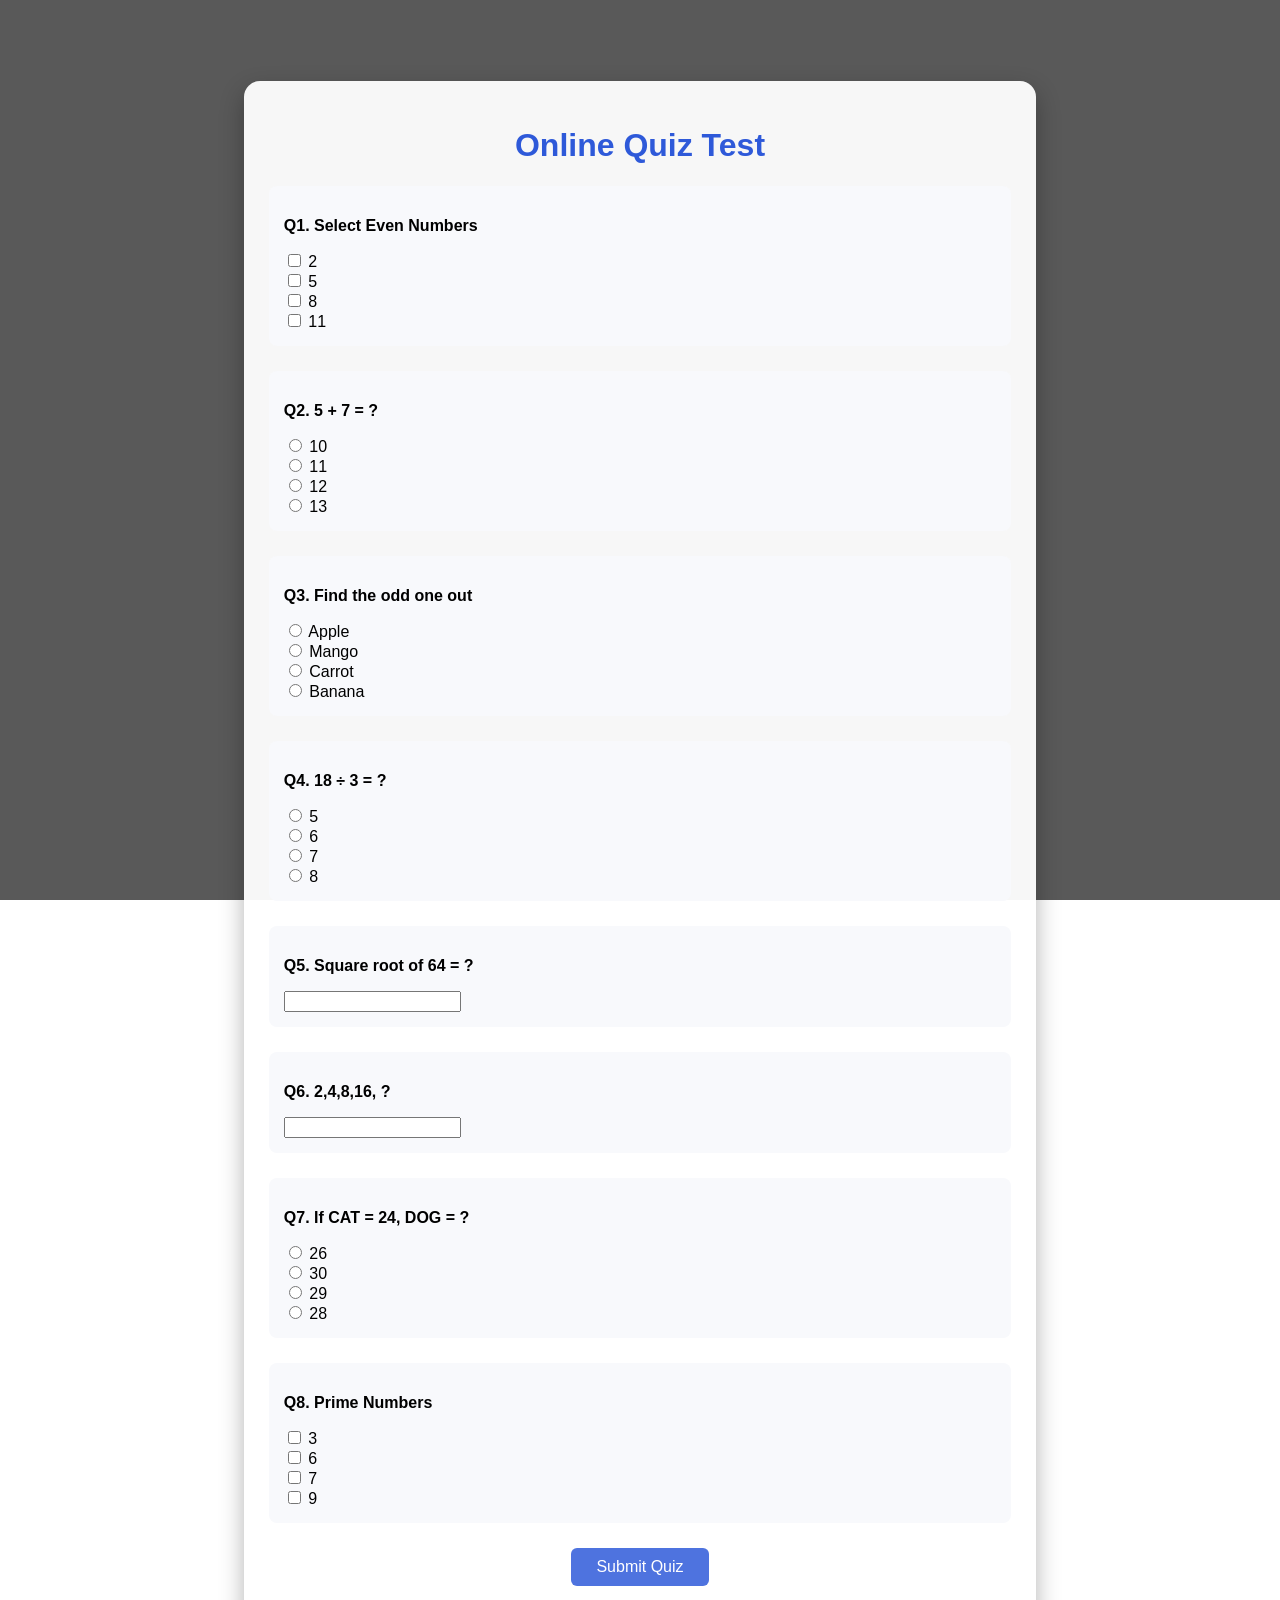
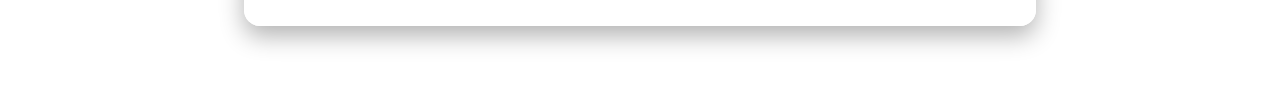
==== index.html @ 97765999 "Rename quiz.html to index.html" ====
<!DOCTYPE html>
<html>
<head>
    <meta charset="UTF-8">
    <title>Online Quiz Test</title>
    <link rel="stylesheet" href="style.css">
</head>
<body>

<div class="container">
    <div class="header">
        <h1>Online Quiz Test</h1>
    </div>

    <div id="quizContainer"></div>

    <div class="submit-area">
        <button onclick="submitQuiz()">Submit Quiz</button>
        <div id="result"></div>
    </div>
</div>

<body>

<script src="script.js"></script>
</body>
</html>
---- style.css ----
body {
    margin: 0;
    font-family: Arial, sans-serif;

    background: 
        linear-gradient(rgba(0,0,0,0.65), rgba(0,0,0,0.65)),
        url("https://images.unsplash.com/photo-1503676260728-1c00da094a0b");

    background-size: cover;
    background-position: center;
    background-attachment: fixed;
}

.container {
    width: 58%;
    max-width: 860px;
    margin: 81px auto;
    background: rgba(255, 255, 255, 0.95);
    padding: 25px;
    border-radius: 16px;
    box-shadow: 0 10px 25px rgba(0, 0, 0, 0.3);
    animation: fadeIn 0.5s ease-in;
}


@keyframes fadeIn {
    from {opacity: 0; transform: translateY(10px);}
    to {opacity: 1; transform: translateY(0);}
}

.header {
    text-align: center;
    margin-bottom: 20px;
}

.header h1 {
    color: #2e59d9;
}

.question {
    margin-bottom: 25px;
    padding: 15px;
    border-radius: 8px;
    background: #f8f9fc;
    transition: 0.3s;
}

.question:hover {
    background: #e2e6f5;
}

.options label {
    display: block;
    padding: 6px;
    cursor: pointer;
}

.options input {
    margin-right: 8px;
}

.submit-area {
    text-align: center;
}

button {
    padding: 10px 25px;
    border: none;
    background: #4e73df;
    color: white;
    border-radius: 6px;
    cursor: pointer;
    transition: 0.3s;
    font-size: 16px;
}

button:hover {
    background: #2e59d9;
    transform: scale(1.05);
}

#result {
    margin-top: 15px;
    font-size: 18px;
    font-weight: bold;
}
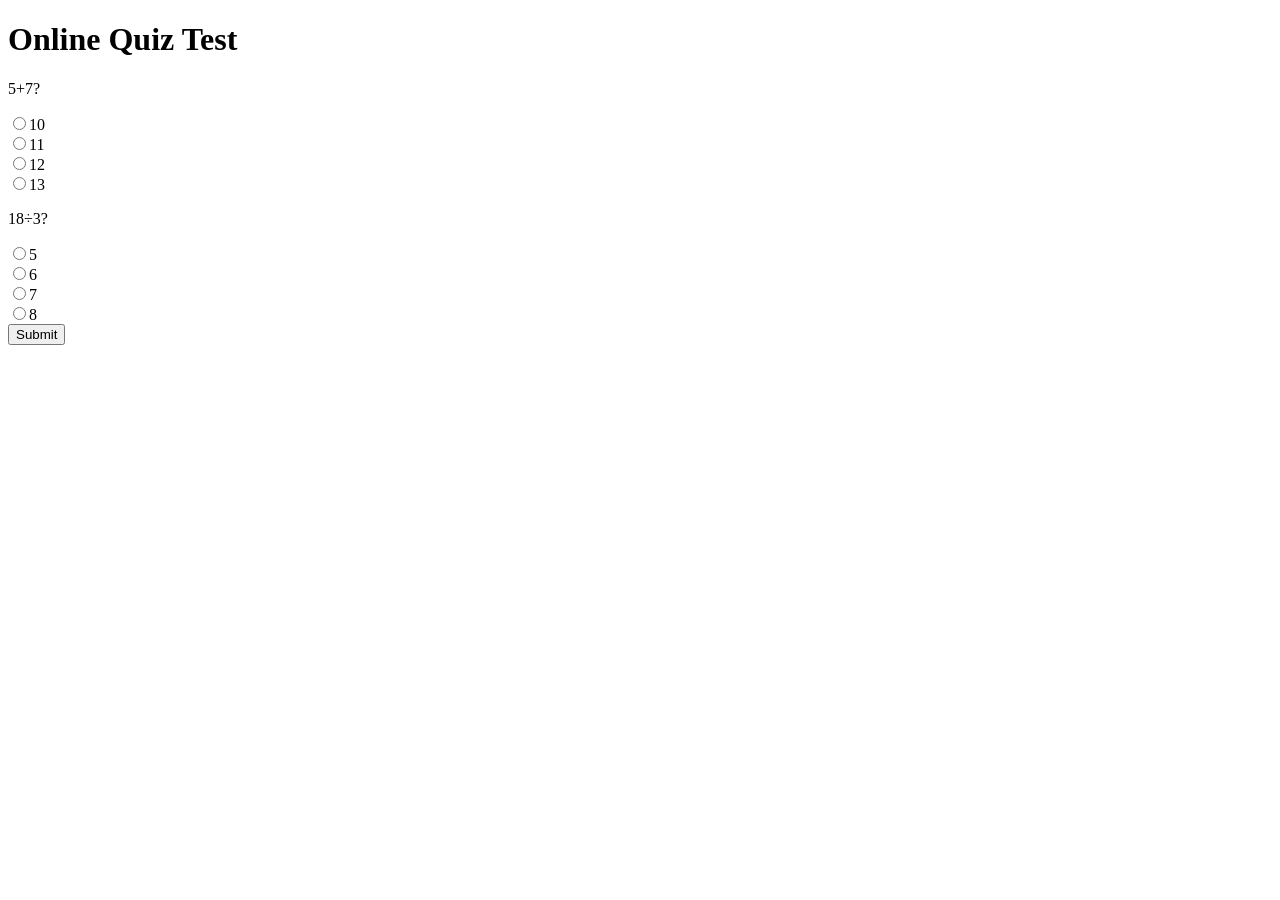
==== commit 4ba94bb9: "Update index.html" ====
--- a/index.html
+++ b/index.html
@@ -3,25 +3,45 @@
 <head>
     <meta charset="UTF-8">
     <title>Online Quiz Test</title>
-    <link rel="stylesheet" href="style.css">
 </head>
 <body>
 
-<div class="container">
-    <div class="header">
-        <h1>Online Quiz Test</h1>
-    </div>
+<h1>Online Quiz Test</h1>
 
-    <div id="quizContainer"></div>
+<div id="quizContainer"></div>
 
-    <div class="submit-area">
-        <button onclick="submitQuiz()">Submit Quiz</button>
-        <div id="result"></div>
-    </div>
-</div>
+<button onclick="submitQuiz()">Submit</button>
+<div id="result"></div>
 
-<body>
+<!-- 👇 JS ko yaha bottom pe rakho -->
+<script>
+const questions = [
+  { question: "5+7?", options:["10","11","12","13"], answer:"12" },
+  { question: "18÷3?", options:["5","6","7","8"], answer:"6" }
+];
 
-<script src="script.js"></script>
+const container = document.getElementById("quizContainer");
+
+questions.forEach((q,i)=>{
+  let html = `<p>${q.question}</p>`;
+  q.options.forEach(opt=>{
+    html += `<input type="radio" name="q${i}" value="${opt}">${opt}<br>`;
+  });
+  container.innerHTML += html;
+});
+
+function submitQuiz(){
+  let score=0;
+
+  questions.forEach((q,i)=>{
+    let ans = document.querySelector(`input[name="q${i}"]:checked`);
+    if(ans && ans.value===q.answer) score++;
+  });
+
+  document.getElementById("result").innerText =
+    `Score: ${score}/${questions.length}`;
+}
+</script>
+
 </body>
 </html>
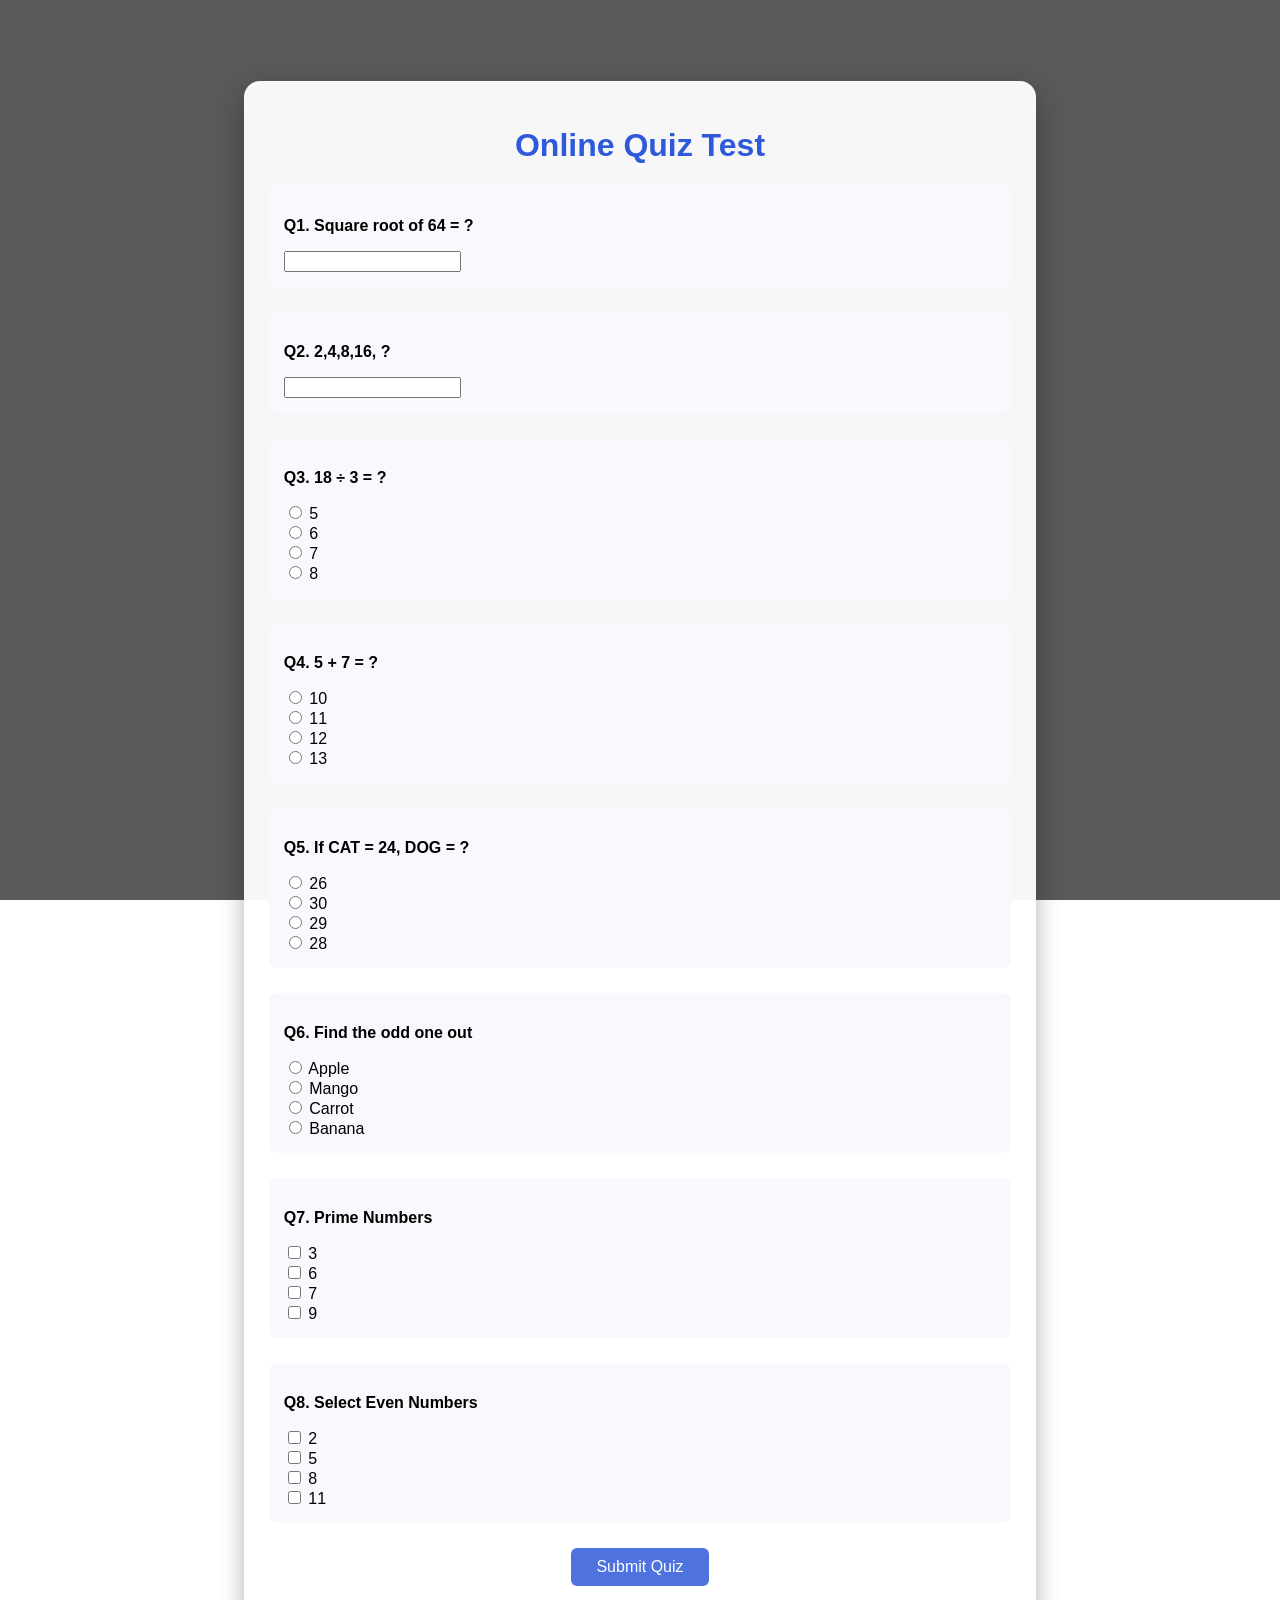
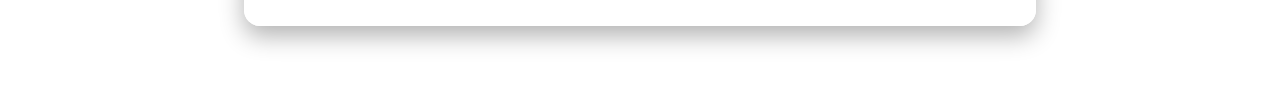
==== commit bda143c7: "Update index.html" ====
--- a/index.html
+++ b/index.html
@@ -3,45 +3,25 @@
 <head>
     <meta charset="UTF-8">
     <title>Online Quiz Test</title>
+    <link rel="stylesheet" href="style.css">
 </head>
 <body>
 
-<h1>Online Quiz Test</h1>
+<div class="container">
+    <div class="header">
+        <h1>Online Quiz Test</h1>
+    </div>
 
-<div id="quizContainer"></div>
+    <div id="quizContainer"></div>
 
-<button onclick="submitQuiz()">Submit</button>
-<div id="result"></div>
+    <div class="submit-area">
+        <button onclick="submitQuiz()">Submit Quiz</button>
+        <div id="result"></div>
+    </div>
+</div>
 
-<!-- 👇 JS ko yaha bottom pe rakho -->
-<script>
-const questions = [
-  { question: "5+7?", options:["10","11","12","13"], answer:"12" },
-  { question: "18÷3?", options:["5","6","7","8"], answer:"6" }
-];
+<body>
 
-const container = document.getElementById("quizContainer");
-
-questions.forEach((q,i)=>{
-  let html = `<p>${q.question}</p>`;
-  q.options.forEach(opt=>{
-    html += `<input type="radio" name="q${i}" value="${opt}">${opt}<br>`;
-  });
-  container.innerHTML += html;
-});
-
-function submitQuiz(){
-  let score=0;
-
-  questions.forEach((q,i)=>{
-    let ans = document.querySelector(`input[name="q${i}"]:checked`);
-    if(ans && ans.value===q.answer) score++;
-  });
-
-  document.getElementById("result").innerText =
-    `Score: ${score}/${questions.length}`;
-}
-</script>
-
+<script src="script.js"></script>
 </body>
 </html>
--- a/style.css
+++ b/style.css
@@ -0,0 +1,86 @@
+body {
+    margin: 0;
+    font-family: Arial, sans-serif;
+
+    background: 
+        linear-gradient(rgba(0,0,0,0.65), rgba(0,0,0,0.65)),
+        url("https://images.unsplash.com/photo-1503676260728-1c00da094a0b");
+
+    background-size: cover;
+    background-position: center;
+    background-attachment: fixed;
+}
+
+.container {
+    width: 58%;
+    max-width: 860px;
+    margin: 81px auto;
+    background: rgba(255, 255, 255, 0.95);
+    padding: 25px;
+    border-radius: 16px;
+    box-shadow: 0 10px 25px rgba(0, 0, 0, 0.3);
+    animation: fadeIn 0.5s ease-in;
+}
+
+
+@keyframes fadeIn {
+    from {opacity: 0; transform: translateY(10px);}
+    to {opacity: 1; transform: translateY(0);}
+}
+
+.header {
+    text-align: center;
+    margin-bottom: 20px;
+}
+
+.header h1 {
+    color: #2e59d9;
+}
+
+.question {
+    margin-bottom: 25px;
+    padding: 15px;
+    border-radius: 8px;
+    background: #f8f9fc;
+    transition: 0.3s;
+}
+
+.question:hover {
+    background: #e2e6f5;
+}
+
+.options label {
+    display: block;
+    padding: 6px;
+    cursor: pointer;
+}
+
+.options input {
+    margin-right: 8px;
+}
+
+.submit-area {
+    text-align: center;
+}
+
+button {
+    padding: 10px 25px;
+    border: none;
+    background: #4e73df;
+    color: white;
+    border-radius: 6px;
+    cursor: pointer;
+    transition: 0.3s;
+    font-size: 16px;
+}
+
+button:hover {
+    background: #2e59d9;
+    transform: scale(1.05);
+}
+
+#result {
+    margin-top: 15px;
+    font-size: 18px;
+    font-weight: bold;
+}
